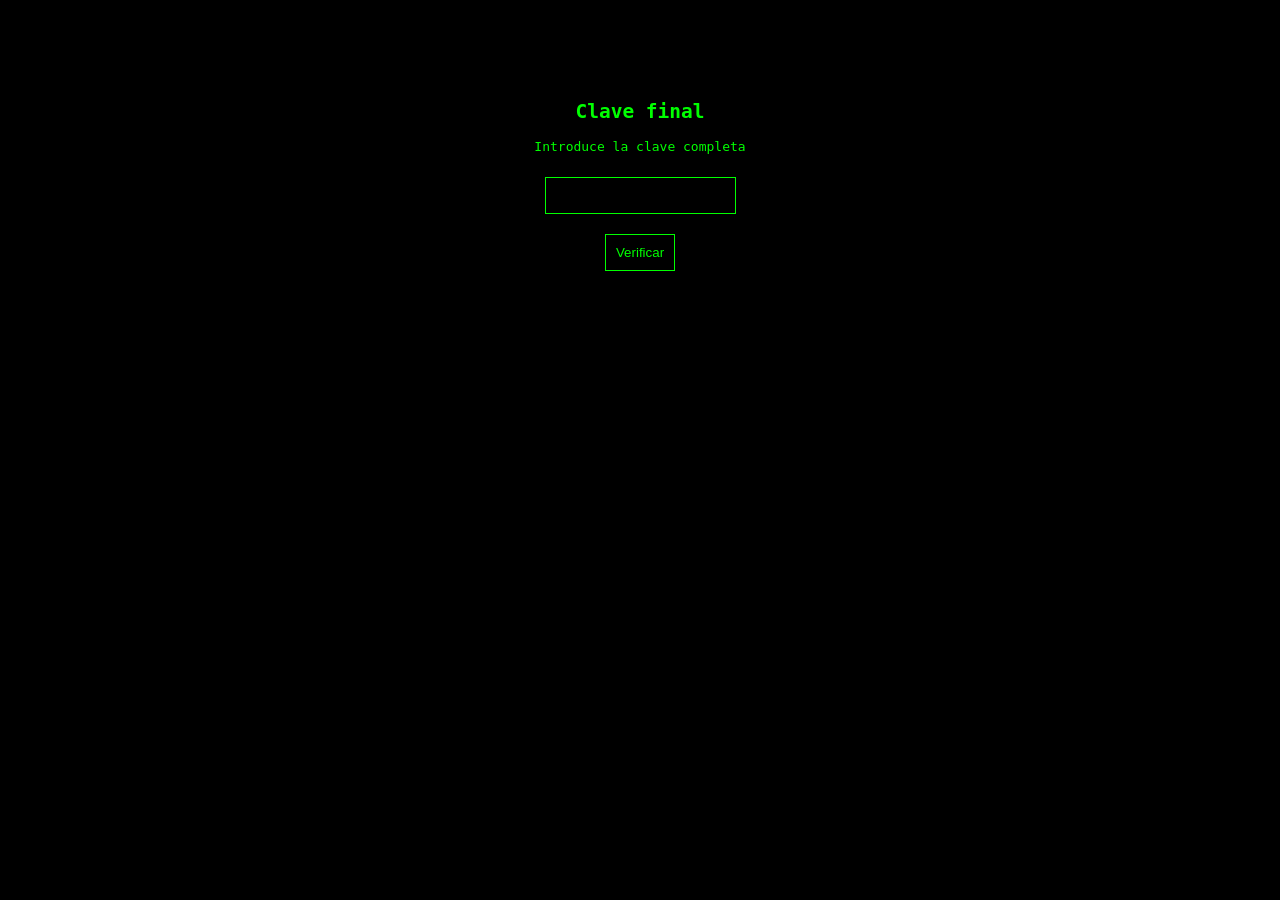
==== final.html @ e2ceea11 "Add files via upload" ====
<!DOCTYPE html>
<html>
<head>
    <title>Final</title>
    <link rel="stylesheet" href="css/estilos.css">
</head>
<body>

<h2>Clave final</h2>
<p>Introduce la clave completa</p>

<input type="text" id="clave">
<br>
<button onclick="verificar()">Verificar</button>

<script src="js/script.js"></script>
</body>
</html>
---- css/estilos.css ----
body {
    background-color: black;
    color: #00ff00;
    font-family: monospace;
    text-align: center;
    margin-top: 100px;
}

input, button {
    padding: 10px;
    margin: 10px;
    background: black;
    color: #00ff00;
    border: 1px solid #00ff00;
}

button:hover {
    background: #00ff00;
    color: black;
    cursor: pointer;
}
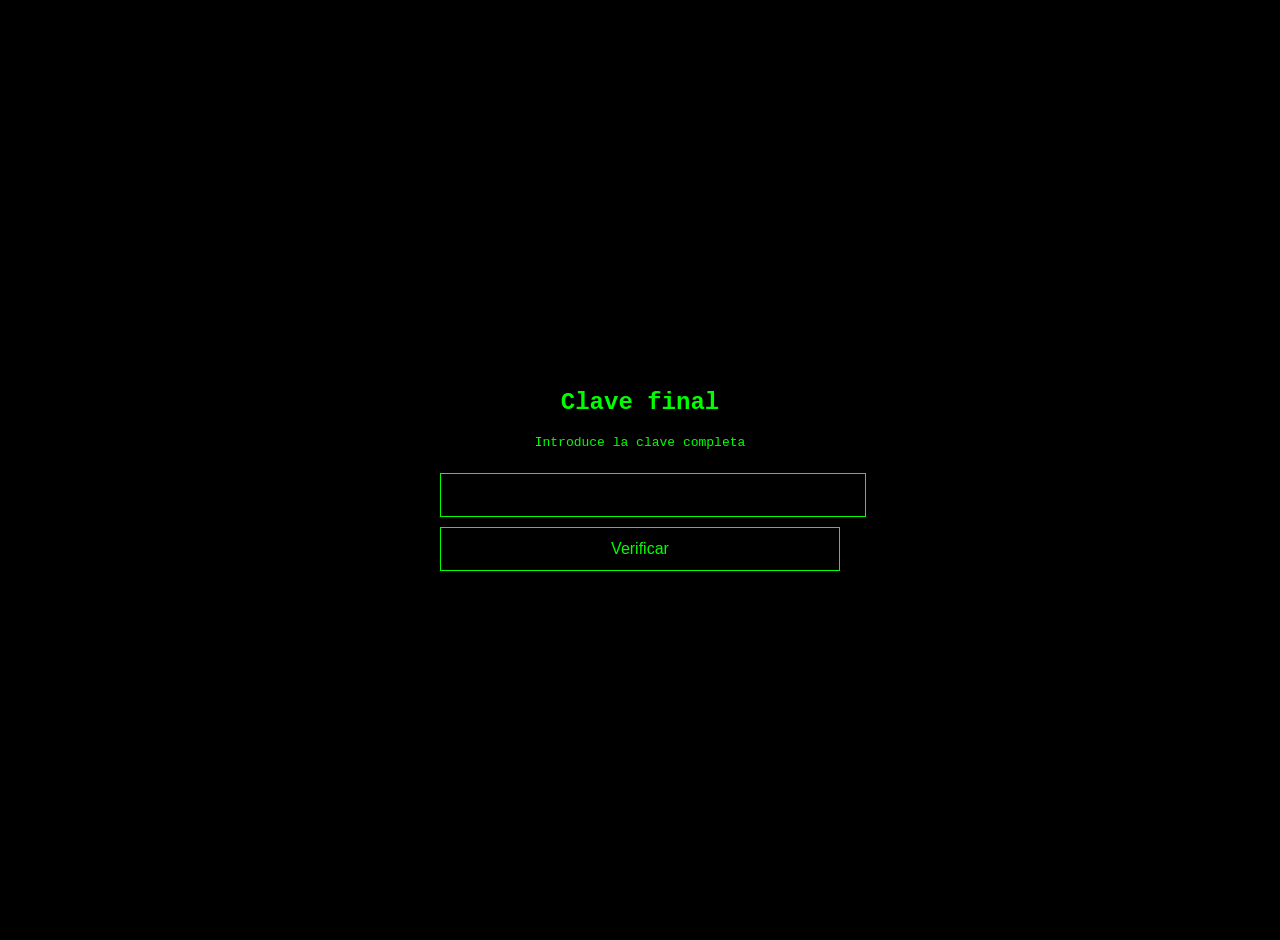
==== commit 3cd37074: "Update final.html" ====
--- a/final.html
+++ b/final.html
@@ -2,17 +2,19 @@
 <html>
 <head>
     <title>Final</title>
+    <meta name="viewport" content="width=device-width, initial-scale=1.0">
     <link rel="stylesheet" href="css/estilos.css">
 </head>
 <body>
 
-<h2>Clave final</h2>
-<p>Introduce la clave completa</p>
+<div class="container">
+    <h2>Clave final</h2>
+    <p>Introduce la clave completa</p>
 
-<input type="text" id="clave">
-<br>
-<button onclick="verificar()">Verificar</button>
+    <input type="text" id="clave">
+    <button onclick="verificar()">Verificar</button>
+</div>
 
 <script src="js/script.js"></script>
 </body>
-</html>+</html>
--- a/css/estilos.css
+++ b/css/estilos.css
@@ -3,19 +3,71 @@
     color: #00ff00;
     font-family: monospace;
     text-align: center;
-    margin-top: 100px;
+    margin: 0;
+    padding: 20px;
+
+    /* CENTRADO PERFECTO */
+    display: flex;
+    flex-direction: column;
+    justify-content: center;
+    align-items: center;
+    height: 100vh;
 }
 
-input, button {
-    padding: 10px;
-    margin: 10px;
+/* CONTENEDOR */
+.container {
+    width: 90%;
+    max-width: 400px;
+}
+
+/* TITULOS */
+h1 {
+    font-size: 2rem;
+}
+
+h2 {
+    font-size: 1.5rem;
+}
+
+/* INPUTS */
+input {
+    width: 100%;
+    padding: 12px;
+    margin: 10px 0;
     background: black;
     color: #00ff00;
     border: 1px solid #00ff00;
+    font-size: 1rem;
+}
+
+/* BOTONES */
+button {
+    width: 100%;
+    padding: 12px;
+    background: black;
+    color: #00ff00;
+    border: 1px solid #00ff00;
+    font-size: 1rem;
+    cursor: pointer;
 }
 
 button:hover {
     background: #00ff00;
     color: black;
-    cursor: pointer;
-}+}
+
+/* 📱 RESPONSIVE (celulares) */
+@media (max-width: 600px) {
+    h1 {
+        font-size: 1.6rem;
+    }
+
+    h2 {
+        font-size: 1.3rem;
+    }
+
+    input, button {
+        font-size: 0.9rem;
+        padding: 10px;
+    }
+}
